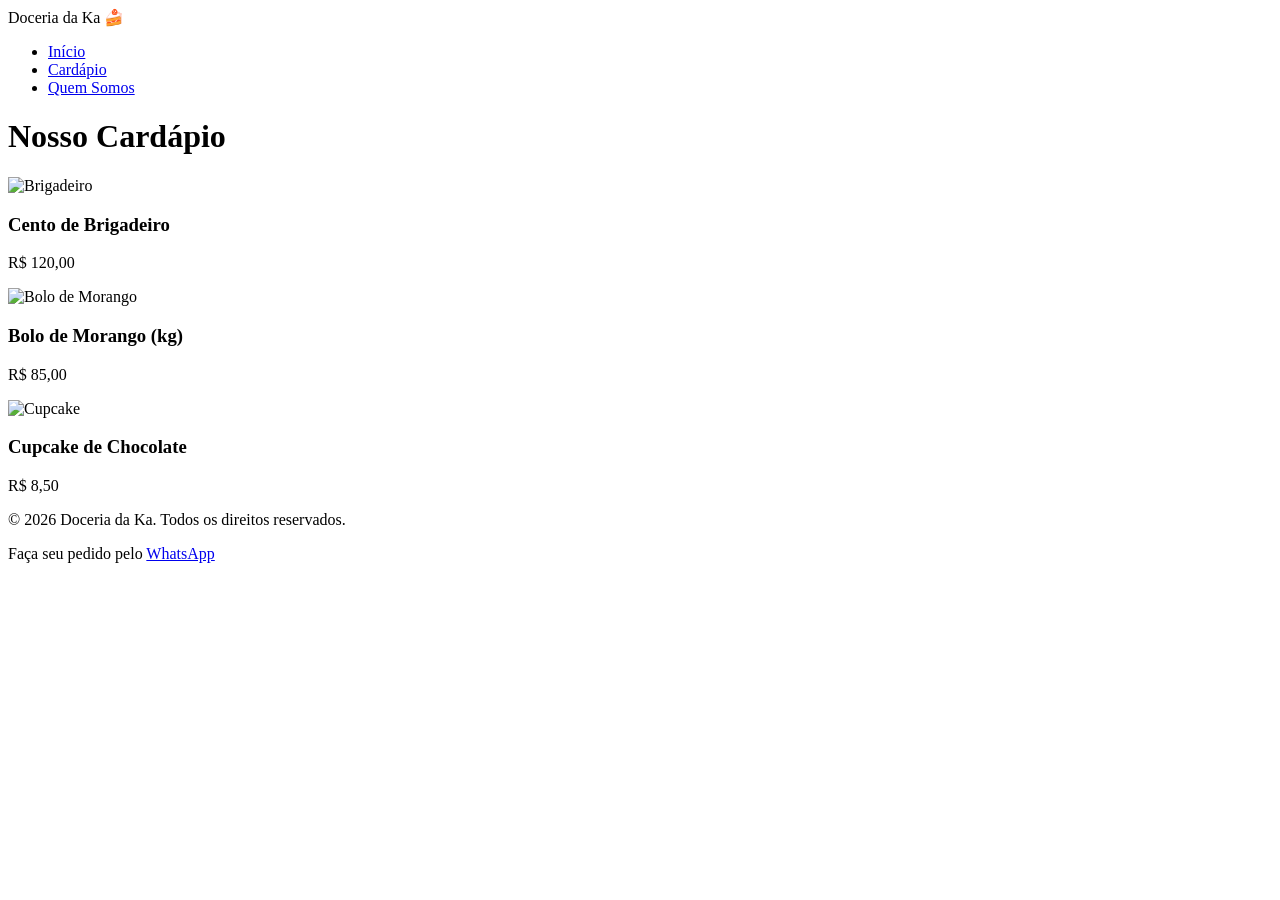
==== cardapio.html @ 3fffc284 "Andamento do Site" ====
<!DOCTYPE html>
<html lang="pt-BR">
<head>
    <meta charset="UTF-8">
    <meta name="viewport" content="width=device-width, initial-scale=1.0">
    <title>Doceria da Ka | Cardápio</title>
    <link rel="stylesheet" href="css/style.css">
</head>
<body>

    <header>
        <div class="logo">Doceria da Ka 🍰</div>
        <nav>
            <ul>
                <li><a href="index.html">Início</a></li>
                <li><a href="cardapio.html" class="active">Cardápio</a></li>
                <li><a href="quem-somos.html">Quem Somos</a></li>
            </ul>
        </nav>
    </header>

    <main class="container">
        <h1 class="titulo-pagina">Nosso Cardápio</h1>
        
        <div class="grid-doces">
            <div class="doce-card">
                <img src="imagens/brigadeiro.jpg" alt="Brigadeiro">
                <h3>Cento de Brigadeiro</h3>
                <p class="preco">R$ 120,00</p>
            </div>
            <div class="doce-card">
                <img src="imagens/bolo.jpg" alt="Bolo de Morango">
                <h3>Bolo de Morango (kg)</h3>
                <p class="preco">R$ 85,00</p>
            </div>
            <div class="doce-card">
                <img src="imagens/cupcake.jpg" alt="Cupcake">
                <h3>Cupcake de Chocolate</h3>
                <p class="preco">R$ 8,50</p>
            </div>
        </div>
    </main>

    <footer>
        <p>&copy; 2026 Doceria da Ka. Todos os direitos reservados.</p>
        <p>Faça seu pedido pelo <a href="https://wa.me/5500000000000" target="_blank">WhatsApp</a></p>
    </footer>

</body>
</html>
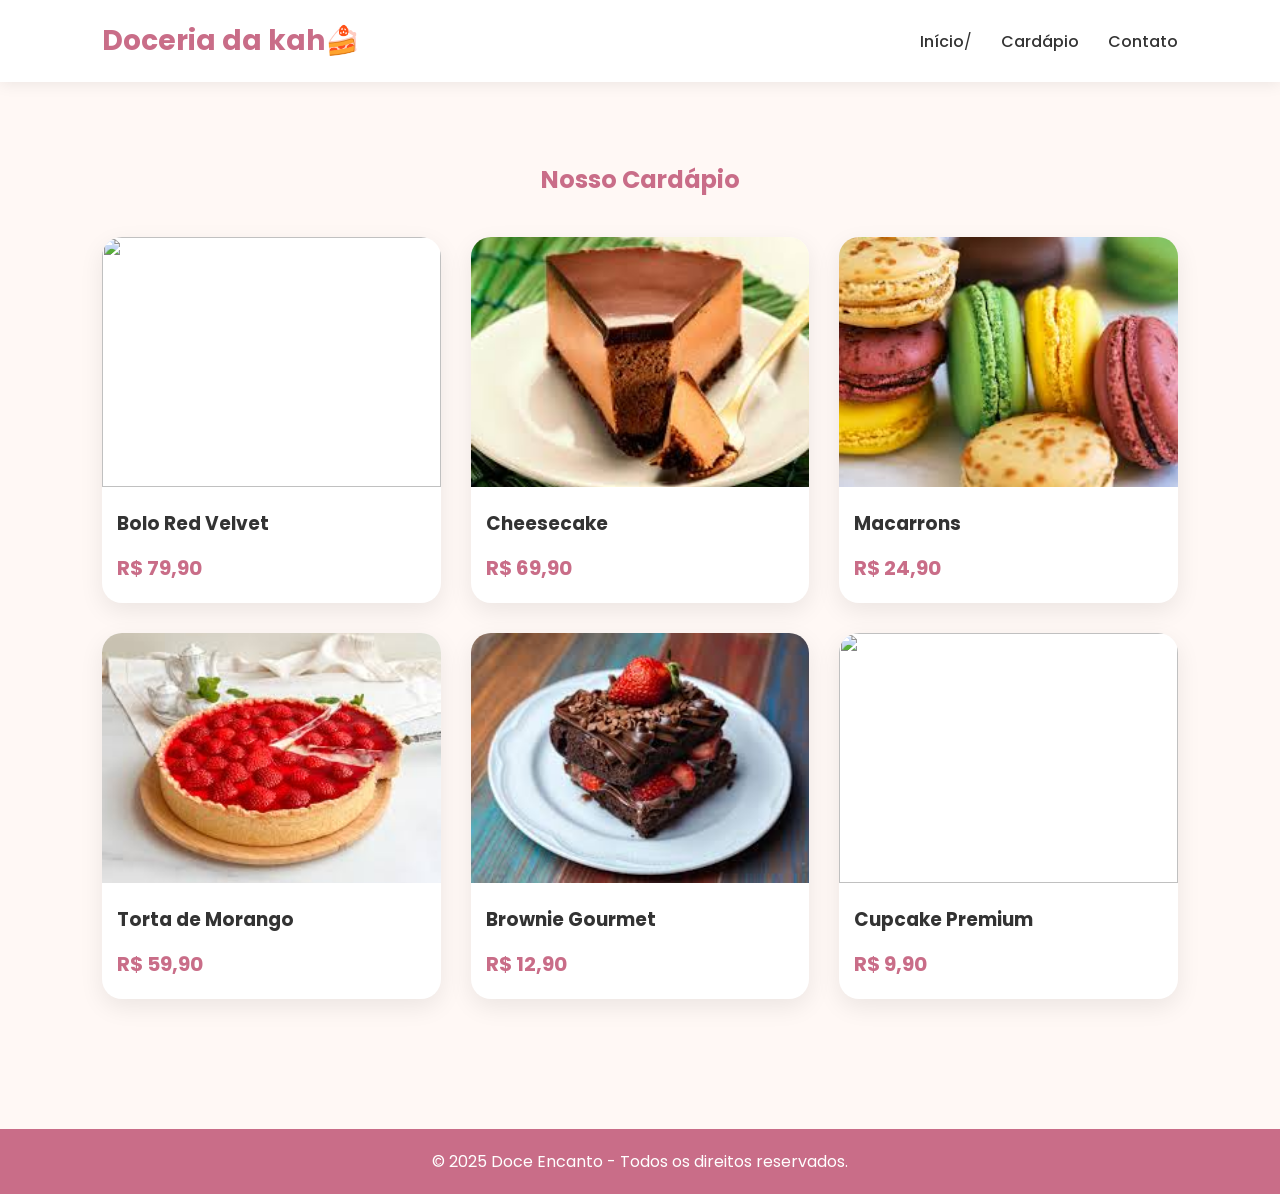
==== commit 9b56110c: "Projeto Finais" ====
--- a/cardapio.html
+++ b/cardapio.html
@@ -3,48 +3,67 @@
 <head>
     <meta charset="UTF-8">
     <meta name="viewport" content="width=device-width, initial-scale=1.0">
-    <title>Doceria da Ka | Cardápio</title>
-    <link rel="stylesheet" href="css/style.css">
+    <title>Cardápio - Doce Encanto</title>
+    <link rel="stylesheet" href="style.css">
 </head>
 <body>
 
-    <header>
-        <div class="logo">Doceria da Ka 🍰</div>
-        <nav>
-            <ul>
-                <li><a href="index.html">Início</a></li>
-                <li><a href="cardapio.html" class="active">Cardápio</a></li>
-                <li><a href="quem-somos.html">Quem Somos</a></li>
-            </ul>
-        </nav>
-    </header>
+<header>
+    <div class="logo">Doceria da kah🍰</div>
+    <nav>
+        <a href="index.html">Início</a>/
+        <a href="cardapio.html">Cardápio</a>
+        <a href="contato.html">Contato</a>
+    </nav>
+</header>
 
-    <main class="container">
-        <h1 class="titulo-pagina">Nosso Cardápio</h1>
-        
-        <div class="grid-doces">
-            <div class="doce-card">
-                <img src="imagens/brigadeiro.jpg" alt="Brigadeiro">
-                <h3>Cento de Brigadeiro</h3>
-                <p class="preco">R$ 120,00</p>
-            </div>
-            <div class="doce-card">
-                <img src="imagens/bolo.jpg" alt="Bolo de Morango">
-                <h3>Bolo de Morango (kg)</h3>
-                <p class="preco">R$ 85,00</p>
-            </div>
-            <div class="doce-card">
-                <img src="imagens/cupcake.jpg" alt="Cupcake">
-                <h3>Cupcake de Chocolate</h3>
-                <p class="preco">R$ 8,50</p>
-            </div>
+<section class="menu">
+    <h1>Nosso Cardápio</h1>
+
+    <div class="cards">
+
+        <div class="card produto">
+            <img src="https://dinorma.com.br/wp-content/uploads/2019/11/Site-produtos-Bolo-Red-Velvet-02.png" alt="">
+            <h3>Bolo Red Velvet</h3>
+            <p>R$ 79,90</p>
         </div>
-    </main>
 
-    <footer>
-        <p>&copy; 2026 Doceria da Ka. Todos os direitos reservados.</p>
-        <p>Faça seu pedido pelo <a href="https://wa.me/5500000000000" target="_blank">WhatsApp</a></p>
-    </footer>
+        <div class="card produto">
+            <img src="[data-uri]" alt="">
+            <h3>Cheesecake</h3>
+            <p>R$ 69,90</p>
+        </div>
+
+        <div class="card produto">
+            <img src="[data-uri]" alt="">
+            <h3>Macarrons</h3>
+            <p>R$ 24,90</p>
+        </div>
+
+        <div class="card produto">
+            <img src="[data-uri]" alt="">
+            <h3>Torta de Morango</h3>
+            <p>R$ 59,90</p>
+        </div>
+
+        <div class="card produto">
+            <img src="[data-uri]" alt="">
+            <h3>Brownie Gourmet</h3>
+            <p>R$ 12,90</p>
+        </div>
+
+        <div class="card produto">
+            <img src="https://images.unsplash.com/photo-1519869325930-281384150729" alt="">
+            <h3>Cupcake Premium</h3>
+            <p>R$ 9,90</p>
+        </div>
+
+    </div>
+</section>
+
+<footer>
+    <p>© 2025 Doce Encanto - Todos os direitos reservados.</p>
+</footer>
 
 </body>
 </html>
--- a/style.css
+++ b/style.css
@@ -0,0 +1,193 @@
+
+@import url('https://fonts.googleapis.com/css2?family=Poppins:wght@300;400;600;700&display=swap');
+
+*{
+    margin:0;
+    padding:0;
+    box-sizing:border-box;
+    font-family:'Poppins',sans-serif;
+}
+
+body{
+    background:#fff8f5;
+    color:#333;
+}
+
+header{
+    background:white;
+    padding:20px 8%;
+    display:flex;
+    justify-content:space-between;
+    align-items:center;
+    box-shadow:0 2px 15px rgba(0,0,0,0.08);
+    position:sticky;
+    top:0;
+}
+
+.logo{
+    font-size:28px;
+    font-weight:700;
+    color:#c96d88;
+}
+
+nav a{
+    text-decoration:none;
+    color:#333;
+    margin-left:25px;
+    font-weight:500;
+    transition:.3s;
+}
+
+nav a:hover{
+    color:#c96d88;
+}
+
+.hero{
+    height:90vh;
+    background:
+    linear-gradient(rgba(0,0,0,0.4),rgba(0,0,0,0.4)),
+    url('https://images.unsplash.com/photo-1559622214-f8a9850965bb');
+    background-size:cover;
+    background-position:center;
+    display:flex;
+    align-items:center;
+    justify-content:center;
+    text-align:center;
+}
+
+.hero-content{
+    color:white;
+}
+
+.hero h1{
+    font-size:55px;
+    margin-bottom:20px;
+}
+
+.hero p{
+    font-size:20px;
+    margin-bottom:30px;
+}
+
+.btn{
+    text-decoration:none;
+    background:#c96d88;
+    color:white;
+    padding:14px 30px;
+    border-radius:30px;
+    font-weight:600;
+}
+
+.btn:hover{
+    background:#b25773;
+}
+
+section{
+    padding:80px 8%;
+}
+
+section h1,
+section h2{
+    text-align:center;
+    margin-bottom:40px;
+    color:#c96d88;
+}
+
+.sobre{
+    text-align:center;
+    max-width:900px;
+    margin:auto;
+}
+
+.cards{
+    display:grid;
+    grid-template-columns:repeat(auto-fit,minmax(280px,1fr));
+    gap:30px;
+}
+
+.card{
+    background:white;
+    border-radius:20px;
+    overflow:hidden;
+    box-shadow:0 8px 25px rgba(0,0,0,0.08);
+    transition:.3s;
+}
+
+.card:hover{
+    transform:translateY(-10px);
+}
+
+.card img{
+    width:100%;
+    height:250px;
+    object-fit:cover;
+}
+
+.card h3{
+    padding:15px;
+}
+
+.produto p{
+    padding:0 15px 20px;
+    color:#c96d88;
+    font-weight:700;
+    font-size:20px;
+}
+
+.contato{
+    max-width:800px;
+    margin:auto;
+}
+
+form{
+    display:flex;
+    flex-direction:column;
+    gap:15px;
+}
+
+input,
+textarea{
+    padding:15px;
+    border:1px solid #ddd;
+    border-radius:10px;
+}
+
+button{
+    padding:15px;
+    border:none;
+    background:#c96d88;
+    color:white;
+    border-radius:10px;
+    cursor:pointer;
+    font-size:16px;
+}
+
+button:hover{
+    background:#b25773;
+}
+
+.info{
+    text-align:center;
+    margin-top:40px;
+    line-height:2;
+}
+
+footer{
+    background:#c96d88;
+    color:white;
+    text-align:center;
+    padding:20px;
+    margin-top:50px;
+}
+
+@media(max-width:768px){
+
+    header{
+        flex-direction:column;
+        gap:15px;
+    }
+
+    .hero h1{
+        font-size:35px;
+    }
+}
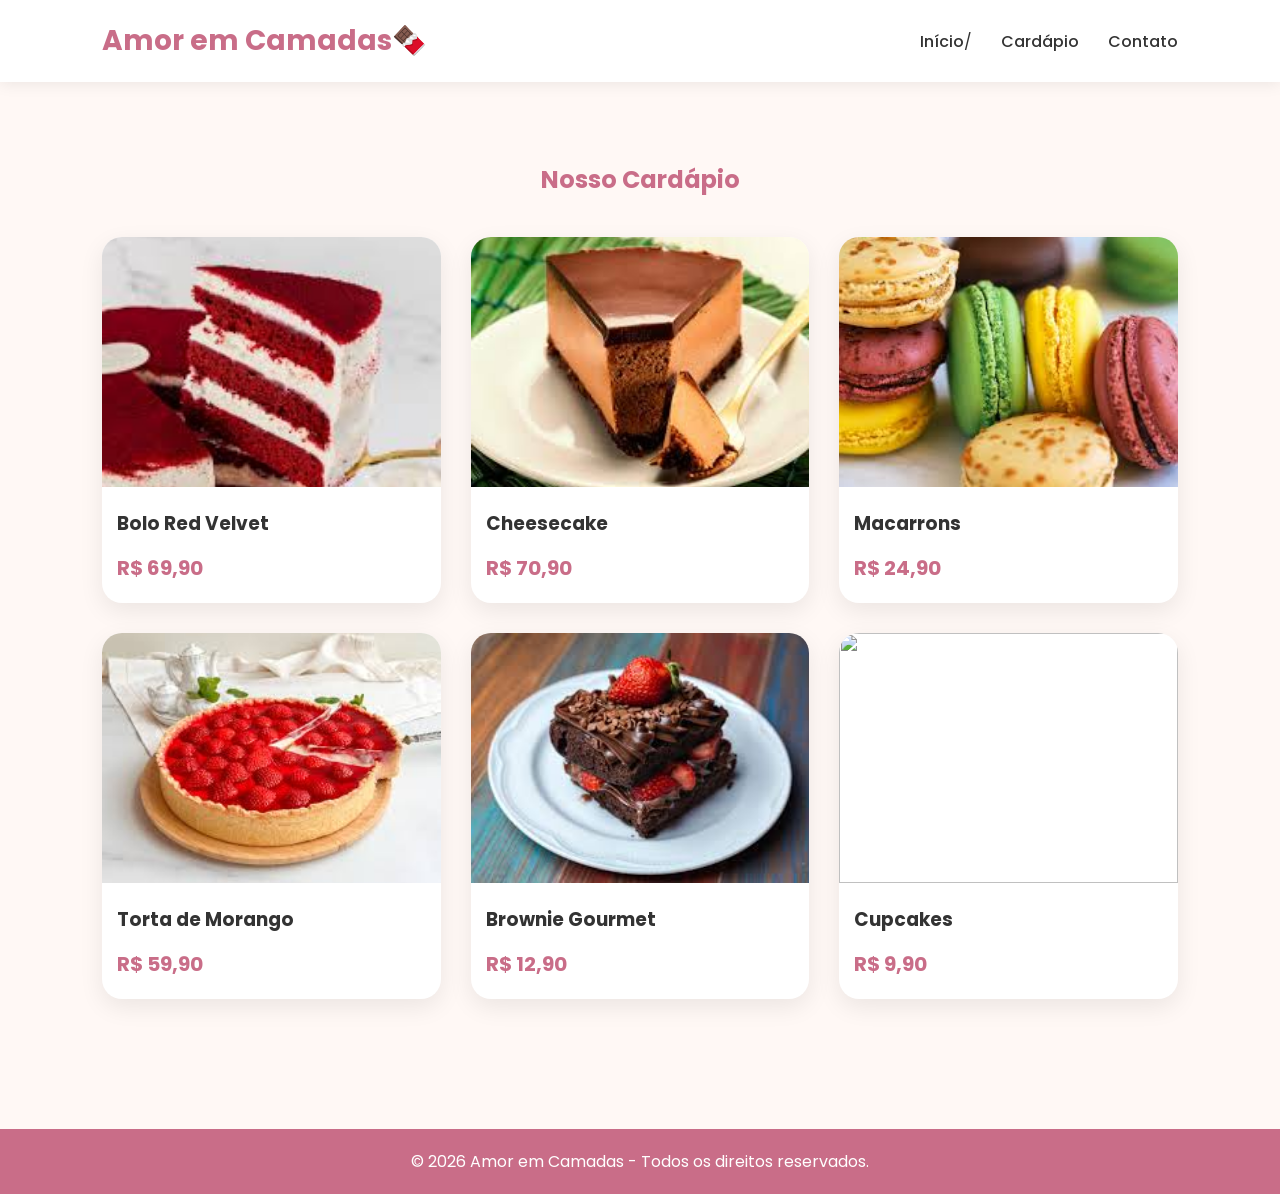
==== commit eb0c1fdc: "mudança cardapio.html" ====
--- a/cardapio.html
+++ b/cardapio.html
@@ -3,13 +3,13 @@
 <head>
     <meta charset="UTF-8">
     <meta name="viewport" content="width=device-width, initial-scale=1.0">
-    <title>Cardápio - Doce Encanto</title>
+    <title>Cardápio - Amor em Camadas🍫</title>
     <link rel="stylesheet" href="style.css">
 </head>
 <body>
 
 <header>
-    <div class="logo">Doceria da kah🍰</div>
+    <div class="logo">Amor em Camadas🍫</div>
     <nav>
         <a href="index.html">Início</a>/
         <a href="cardapio.html">Cardápio</a>
@@ -23,15 +23,15 @@
     <div class="cards">
 
         <div class="card produto">
-            <img src="https://dinorma.com.br/wp-content/uploads/2019/11/Site-produtos-Bolo-Red-Velvet-02.png" alt="">
+            <img src="[data-uri]" alt="">
             <h3>Bolo Red Velvet</h3>
-            <p>R$ 79,90</p>
+            <p>R$ 69,90</p>
         </div>
 
         <div class="card produto">
             <img src="[data-uri]" alt="">
             <h3>Cheesecake</h3>
-            <p>R$ 69,90</p>
+            <p>R$ 70,90</p>
         </div>
 
         <div class="card produto">
@@ -54,7 +54,7 @@
 
         <div class="card produto">
             <img src="https://images.unsplash.com/photo-1519869325930-281384150729" alt="">
-            <h3>Cupcake Premium</h3>
+            <h3>Cupcakes</h3>
             <p>R$ 9,90</p>
         </div>
 
@@ -62,8 +62,8 @@
 </section>
 
 <footer>
-    <p>© 2025 Doce Encanto - Todos os direitos reservados.</p>
+    <p>© 2026 Amor em Camadas - Todos os direitos reservados.</p>
 </footer>
 
 </body>
-</html>+</html>
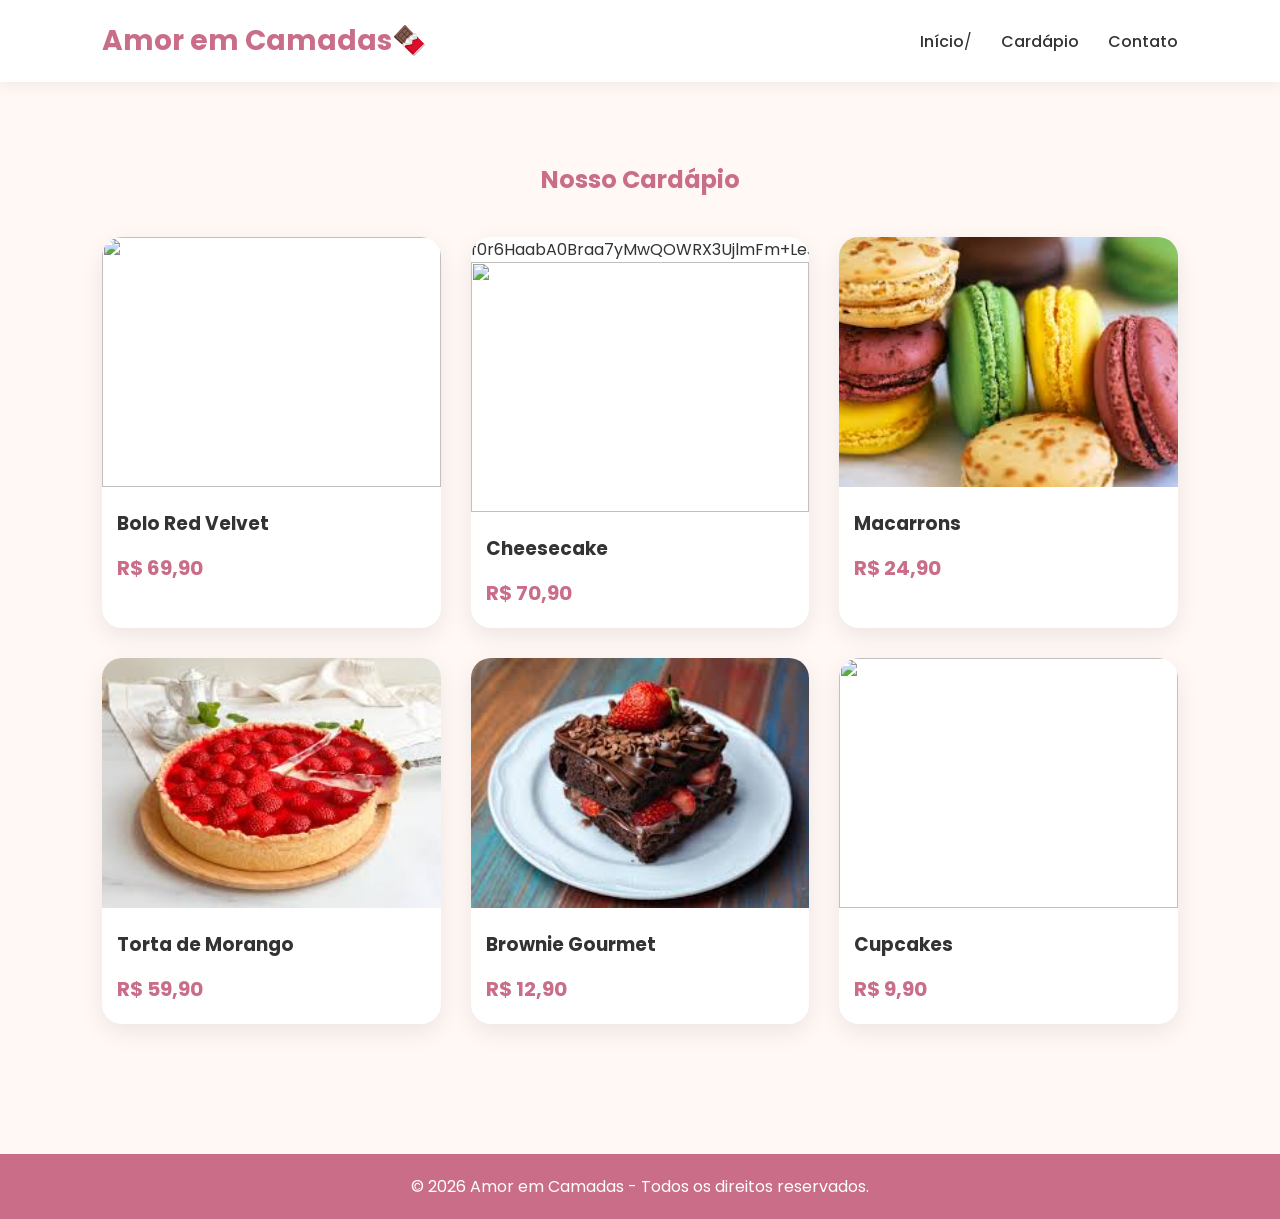
==== commit cd875ab5: "final" ====
--- a/cardapio.html
+++ b/cardapio.html
@@ -23,13 +23,13 @@
     <div class="cards">
 
         <div class="card produto">
-            <img src="[data-uri]" alt="">
+            <img src="https://dinorma.com.br/wp-content/uploads/2019/11/Site-produtos-Bolo-Red-Velvet-02.png" alt="">
             <h3>Bolo Red Velvet</h3>
             <p>R$ 69,90</p>
         </div>
 
-        <div class="card produto">
-            <img src="[data-uri]" alt="">
+        <div class="card produto">f0r6HaabA0Braa7yMwQOWRX3UjlmFm+LeJjWcadOcG53yMD
+            <img src="yUhj1PbgE5aOeSp4n4odaCQAQwOkA7jmeituDuEzaS2s/uTIHPNQ+HeEqtpxEgNYYIMTMaLtPC1zmjSYxxxFoAJgCfJdBJRVRObkk5cl7cVjDGgAQGiArR8HtHutz9N0xZKXpul1Tjdg91ve6nYIvijO/[base64]/jqo4Kaplkcjg0zpdmrSFT8YsHsMW4cI6TlKpOEL4g/[base64]//[base64]/mOnwzUW01S8wEuKbn737L/[base64]/Z64Y4zTf3hs3ESA7wGQPRVeJxa42uUafC5dL0sztrY72jsgMz2YiIMQAdISWMMwOY11/PJP3i0MqPYSOy4zEACc48RMIgBr4Dy8fNPeyGaWpjNHtkk76DYeW5ED4p60E+zNQ5hwgajM6fXSEhpaNSJ1bnGeyhWy2dnDM6DLbDOQ8SmScmLKaimb/[base64]/Hr6GQGKkM30ZzbzfRJ25sPqMye1XBxDRtNMVKNQPafUHcEHMHoc0d1yKqlwX6Q5FTqg6I3IgG3JAeQllIcgOh1loB1yT4hV5KR7QhDURwvgTxAwYRzlZG20lra9TEIdmqm2Wdh6IPceKpUc8viy65LH3vZC4Q3vAgiemy6belhOax94WQgoxZGc7qiSS4O3BGhDo1M/JRWufoD4Rl+tFqLzuVrpc3J0yR97mByPwVE+yPb2oLS0+8CNM2nTM5K5SQGm+CILS6IJkcjpmiDZyAz/CFYtu59Zxe1veMnDkJ3KvbFcjKAL60nKcIiTnpJ0HVCWWMVZI4pSlpLTiOgaVlstEGMLRjzjINAcfU/FTbivv2dQVKJNQOLWuB7zRkBk2MYHPZYu/r7dWdPakF2ZOWAnJsaZdE1ct9Os+ItJ7QjI4TJ5O938lil4aUse/P8nSj4qEJ6en8Ho2x2ttRoc0gg7hPOK5b9nXFIgUnkA4doGKBGmsjcrpjKwcAQcjmPNc6UXCTjI0aU0pR4YDln+asODryp1Q8seDIZAnOIOcHfOPILP3xe1KzM9pWeGNJwid3QSGgc1h+HuDauP8AarPaTSbixUccEPaO0A5ocHAyQNPJW4Ki9b2opzw1x0/n0O7WqoAANyQB8z8AUyVm7hvGtasFV8DAHNOCcJeCWktxZwYnzA2V8566UJ6lZy5Y9L0jjnJvFKRmUpqYFUKlGxs+HNAgDX0+qxfHP2gUrGDTbD65GTB3WTo6oRoOmp+KgGzb42ILz3//AEm3/wCOz/lBBHcr1xMFXZhIq05aCfNjxqPDlzCsrqvurSf7Wg806o70d14H3m6OHQ6fFP3k6gJIdLajZga5wY+Mjl2gRoVnIOoBy35K1e8tyqLs7Xwt9rVN8U7WPZP0xifZu6yc2+Dp8V0+w3s17Q5rg4HMFpzjnG46iV5FbLjCv7gvi0WZ/[base64]/dt80jxxk9yyOWUODk1KkSe7MjSP1CaLSDB2nIbFWwtBJRCgCS6JnOFr1lGmw7mtBplsNmXRpOvLlqQut3Df8AQZSe91QMpsqYAHGCA4gCBrhBIGWny5k2jRIYGtre0h2NojBiPdLMOfiCtVw/[base64]/aDZaEtfWbi+5T7T/wClunnC0pGFs1rgB3j5DMqtvjiGjZmF9So2m3qZcegjMnoFx2//ALVq9SW2Vgpj774c/[base64]/b4KOV+8hX3Q25jXujJlQ+TXH5AlN4sJwVARGn3mHmOY6JNWnPZOo06qXZLa17fZ1xIGTX++36j9dU/QdO0LdSxwCRjPdcNH+ezvn8CKFrdTcMRdTcMm1GbdHN5IqtmNIZkVKLt26tnQxt8k/k8BryDPcqbOH3X/AObr+OaT7fn5QODTXXxjWpge0fltUHapO/m3Yfh4rUM44rUgHOpl7NcVIgmOeE6jqCesLkzMdFxAMA5Q7Nh6OH4qZYrc6m6Gdh2ppPzpuPNp1aeRCVw6oZSkuGdoun7S6L2yKkD/ADAiDydyWgsfG9J+jmO8CCuEtNCu6QTRr7gwMXgdHjp81Btdncx37wYSdHtn2bo6+6f1loh1D5r6o9K0uJKJ1hSG3tZzv8V5mFeqMhVqNPMOJy5x73lB5ymn37bKeft3OadHAhwy1GmvQwUUm+oyyJnqEW2gfeS/2qj95eXqXGVrH95PkEtvGVtJhr2nxEesnJFQkHWj03Uq0CILgqC9rjsFUHEYJ3bAK4QONbXIDngczGU7QZhLdxTaj/eg+Ufr4IODQfMR0a0cDXfin2lU+J/NT7Dw7dlMZ0i/+Zy49W4gtR/v3N8m/[base64]/lf8VnqUFXqXZkv4Gh4ss5oPNdokMIFVv3qNQmfR4dHiqG+bpBa19LORjouG41LPEbfkuh2izCvRpF2ftGvoVejgPnipu/qWJuCm6m99grGIdNF591+rfJ0eshZscnXxX2ERn6dH27MTcnjJw3kbwq2vSOZiHN7w/FaK+LObLXbaGt7DyW1G/deO838R9FMvG621GCvSzykxu3l4q5T00+j/ACiXpM1d1qg6SDk5pMSOh90/DmnqtIMBcw46Lu83RzD1Gx66FR7fYXUyHt7pzEIWevi0ydy5+HPwVuz3Q19ehPbUBaA8yx2Tah/0v+v/AHTVos4AwVO4O6/U0ydjzaotC0mmSIlru+zY/wCYcip7qjWtBBx0jzGbebT06bJaa4DwV1ao5nYqDG3Vrp22LXKzsF8uaIJ9ozke+P8A7BIrWRpZhHdJlp3aT7pPyKpCC0wdkyqaDyaC0VmO7VIgcxq3zadD+pTTqoIhxwn1afHn8/FVLidQc+e/5qRSqZFzgchkSMp2Pj0QWNitUG+7i6XCGAayYBPJu0pukcBwuBjzE/DTora5rGHCSRijfMidBnsnbTYy3IOwHk7tUz5Oyb8uqLyq9JL6MhezxiWmAMhBJAHI7jwhQq9mI1z6j6hP2mm5rhjZgP3qcg+WcekIy54Egio3mMnDxG3mEFfQPyIRc4bz46+qDa/[base64]/3bag3Dmn/AFtDm+sK5o2CoBi9mHtGpaCfQCSriy0qJAe8OYPvACs0HkSQXtPQQs0s19BHMof9mM/3Jn/PpfVBaf2Fm/3qn6Wj/wDdBL5j/P8A0mst7L/Bf/7w/wDUWP4s/tg/kZ/1SjQVUPV+wQuPf4No/wCLS/0MR8F/2XyKCCf/AIl8/wDAs/T+5TW3+E/+Z/8ArKyFPUeI+aNBasHDLMXDJ9t/ieidun+HW8kEEX6foRekl2X+A7/h/iFU3v3x4IIKY/Ux4DFP3fH6KVV0d4j8USCuXDBL1ItLh/iN8Vobd/Cf4o0Fjn6hCkrf2YefzCq7v/is8D8kSCeHDCiNeHfCuLZ/BCNBWS4RY+CHae6FEf3D+uaJBDGIuQ7Hojd3kEEXywdWP0dla2buv8kaCqkB9SPs/wDkH4qhs3eb4j8EEFoj6SQ5l+dDq/CXeP8AKrsf2ofyFEguXL1MRjKCCCUB/9k=" alt="">
             <h3>Cheesecake</h3>
             <p>R$ 70,90</p>
         </div>
--- a/style.css
+++ b/style.css
@@ -190,4 +190,5 @@
     .hero h1{
         font-size:35px;
     }
-}+}
+
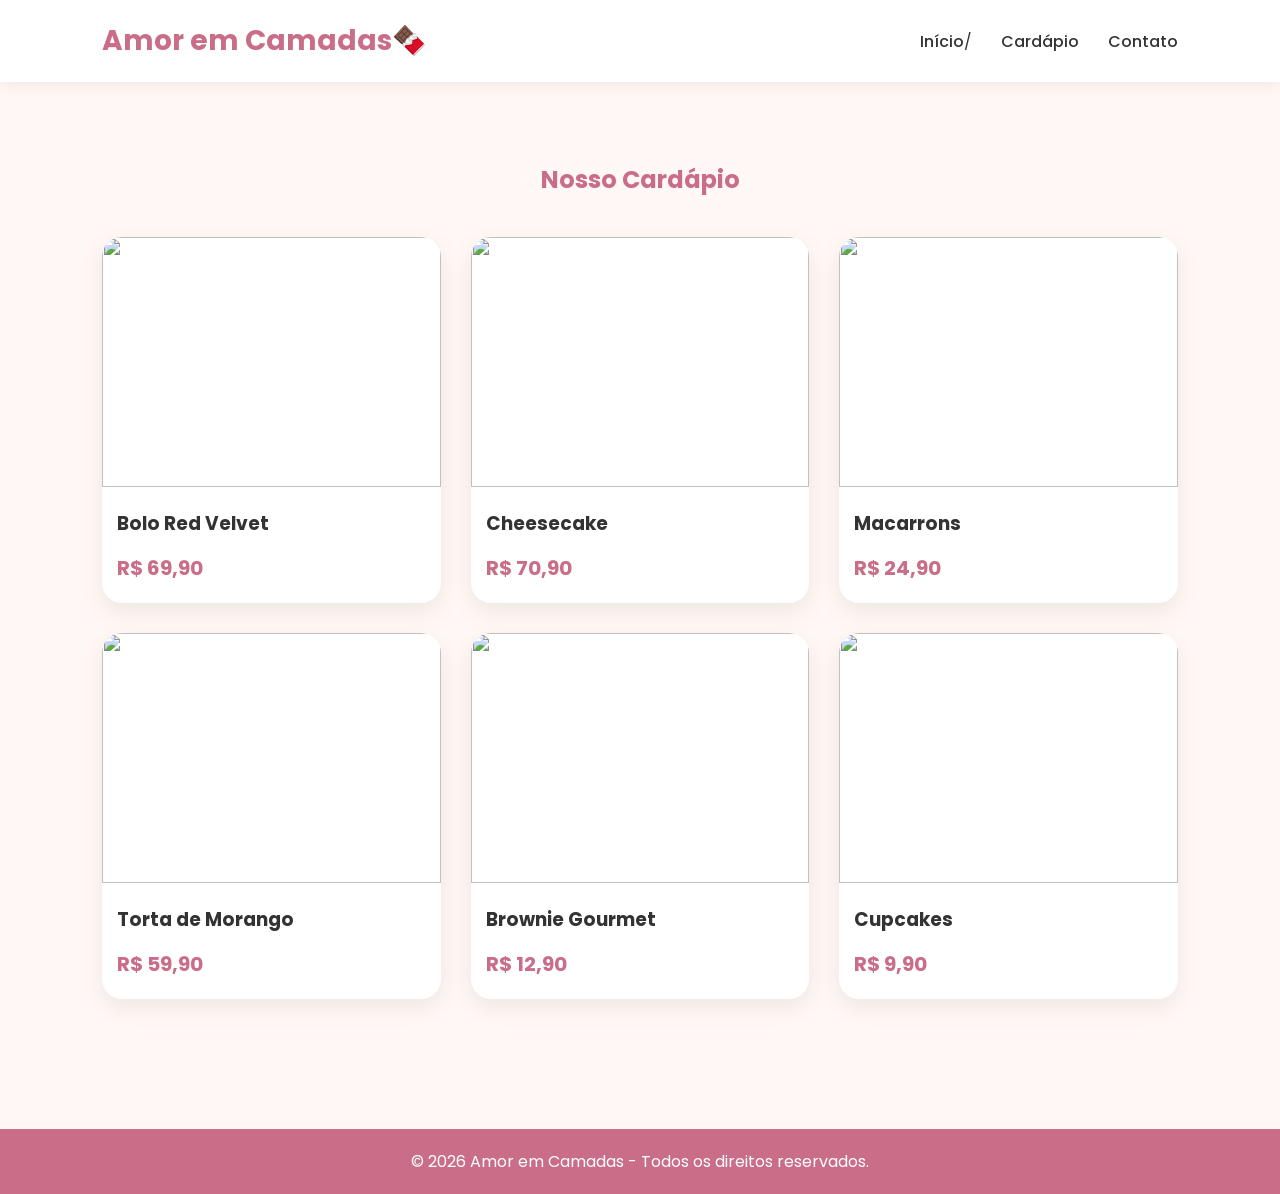
==== commit d95a5865: "Finalizado" ====
--- a/cardapio.html
+++ b/cardapio.html
@@ -28,32 +28,32 @@
             <p>R$ 69,90</p>
         </div>
 
-        <div class="card produto">f0r6HaabA0Braa7yMwQOWRX3UjlmFm+LeJjWcadOcG53yMD
-            <img src="yUhj1PbgE5aOeSp4n4odaCQAQwOkA7jmeituDuEzaS2s/uTIHPNQ+HeEqtpxEgNYYIMTMaLtPC1zmjSYxxxFoAJgCfJdBJRVRObkk5cl7cVjDGgAQGiArR8HtHutz9N0xZKXpul1Tjdg91ve6nYIvijO/[base64]/jqo4Kaplkcjg0zpdmrSFT8YsHsMW4cI6TlKpOEL4g/[base64]//[base64]/mOnwzUW01S8wEuKbn737L/[base64]/Z64Y4zTf3hs3ESA7wGQPRVeJxa42uUafC5dL0sztrY72jsgMz2YiIMQAdISWMMwOY11/PJP3i0MqPYSOy4zEACc48RMIgBr4Dy8fNPeyGaWpjNHtkk76DYeW5ED4p60E+zNQ5hwgajM6fXSEhpaNSJ1bnGeyhWy2dnDM6DLbDOQ8SmScmLKaimb/[base64]/Hr6GQGKkM30ZzbzfRJ25sPqMye1XBxDRtNMVKNQPafUHcEHMHoc0d1yKqlwX6Q5FTqg6I3IgG3JAeQllIcgOh1loB1yT4hV5KR7QhDURwvgTxAwYRzlZG20lra9TEIdmqm2Wdh6IPceKpUc8viy65LH3vZC4Q3vAgiemy6belhOax94WQgoxZGc7qiSS4O3BGhDo1M/JRWufoD4Rl+tFqLzuVrpc3J0yR97mByPwVE+yPb2oLS0+8CNM2nTM5K5SQGm+CILS6IJkcjpmiDZyAz/CFYtu59Zxe1veMnDkJ3KvbFcjKAL60nKcIiTnpJ0HVCWWMVZI4pSlpLTiOgaVlstEGMLRjzjINAcfU/FTbivv2dQVKJNQOLWuB7zRkBk2MYHPZYu/r7dWdPakF2ZOWAnJsaZdE1ct9Os+ItJ7QjI4TJ5O938lil4aUse/P8nSj4qEJ6en8Ho2x2ttRoc0gg7hPOK5b9nXFIgUnkA4doGKBGmsjcrpjKwcAQcjmPNc6UXCTjI0aU0pR4YDln+asODryp1Q8seDIZAnOIOcHfOPILP3xe1KzM9pWeGNJwid3QSGgc1h+HuDauP8AarPaTSbixUccEPaO0A5ocHAyQNPJW4Ki9b2opzw1x0/n0O7WqoAANyQB8z8AUyVm7hvGtasFV8DAHNOCcJeCWktxZwYnzA2V8566UJ6lZy5Y9L0jjnJvFKRmUpqYFUKlGxs+HNAgDX0+qxfHP2gUrGDTbD65GTB3WTo6oRoOmp+KgGzb42ILz3//AEm3/wCOz/lBBHcr1xMFXZhIq05aCfNjxqPDlzCsrqvurSf7Wg806o70d14H3m6OHQ6fFP3k6gJIdLajZga5wY+Mjl2gRoVnIOoBy35K1e8tyqLs7Xwt9rVN8U7WPZP0xifZu6yc2+Dp8V0+w3s17Q5rg4HMFpzjnG46iV5FbLjCv7gvi0WZ/[base64]/dt80jxxk9yyOWUODk1KkSe7MjSP1CaLSDB2nIbFWwtBJRCgCS6JnOFr1lGmw7mtBplsNmXRpOvLlqQut3Df8AQZSe91QMpsqYAHGCA4gCBrhBIGWny5k2jRIYGtre0h2NojBiPdLMOfiCtVw/[base64]/aDZaEtfWbi+5T7T/wClunnC0pGFs1rgB3j5DMqtvjiGjZmF9So2m3qZcegjMnoFx2//ALVq9SW2Vgpj774c/[base64]/b4KOV+8hX3Q25jXujJlQ+TXH5AlN4sJwVARGn3mHmOY6JNWnPZOo06qXZLa17fZ1xIGTX++36j9dU/QdO0LdSxwCRjPdcNH+ezvn8CKFrdTcMRdTcMm1GbdHN5IqtmNIZkVKLt26tnQxt8k/k8BryDPcqbOH3X/AObr+OaT7fn5QODTXXxjWpge0fltUHapO/m3Yfh4rUM44rUgHOpl7NcVIgmOeE6jqCesLkzMdFxAMA5Q7Nh6OH4qZYrc6m6Gdh2ppPzpuPNp1aeRCVw6oZSkuGdoun7S6L2yKkD/ADAiDydyWgsfG9J+jmO8CCuEtNCu6QTRr7gwMXgdHjp81Btdncx37wYSdHtn2bo6+6f1loh1D5r6o9K0uJKJ1hSG3tZzv8V5mFeqMhVqNPMOJy5x73lB5ymn37bKeft3OadHAhwy1GmvQwUUm+oyyJnqEW2gfeS/2qj95eXqXGVrH95PkEtvGVtJhr2nxEesnJFQkHWj03Uq0CILgqC9rjsFUHEYJ3bAK4QONbXIDngczGU7QZhLdxTaj/eg+Ufr4IODQfMR0a0cDXfin2lU+J/NT7Dw7dlMZ0i/+Zy49W4gtR/v3N8m/[base64]/lf8VnqUFXqXZkv4Gh4ss5oPNdokMIFVv3qNQmfR4dHiqG+bpBa19LORjouG41LPEbfkuh2izCvRpF2ftGvoVejgPnipu/qWJuCm6m99grGIdNF591+rfJ0eshZscnXxX2ERn6dH27MTcnjJw3kbwq2vSOZiHN7w/FaK+LObLXbaGt7DyW1G/deO838R9FMvG621GCvSzykxu3l4q5T00+j/ACiXpM1d1qg6SDk5pMSOh90/DmnqtIMBcw46Lu83RzD1Gx66FR7fYXUyHt7pzEIWevi0ydy5+HPwVuz3Q19ehPbUBaA8yx2Tah/0v+v/AHTVos4AwVO4O6/U0ydjzaotC0mmSIlru+zY/wCYcip7qjWtBBx0jzGbebT06bJaa4DwV1ao5nYqDG3Vrp22LXKzsF8uaIJ9ozke+P8A7BIrWRpZhHdJlp3aT7pPyKpCC0wdkyqaDyaC0VmO7VIgcxq3zadD+pTTqoIhxwn1afHn8/FVLidQc+e/5qRSqZFzgchkSMp2Pj0QWNitUG+7i6XCGAayYBPJu0pukcBwuBjzE/DTora5rGHCSRijfMidBnsnbTYy3IOwHk7tUz5Oyb8uqLyq9JL6MhezxiWmAMhBJAHI7jwhQq9mI1z6j6hP2mm5rhjZgP3qcg+WcekIy54Egio3mMnDxG3mEFfQPyIRc4bz46+qDa/[base64]/3bag3Dmn/AFtDm+sK5o2CoBi9mHtGpaCfQCSriy0qJAe8OYPvACs0HkSQXtPQQs0s19BHMof9mM/3Jn/PpfVBaf2Fm/3qn6Wj/wDdBL5j/P8A0mst7L/Bf/7w/wDUWP4s/tg/kZ/1SjQVUPV+wQuPf4No/wCLS/0MR8F/2XyKCCf/AIl8/wDAs/T+5TW3+E/+Z/8ArKyFPUeI+aNBasHDLMXDJ9t/ieidun+HW8kEEX6foRekl2X+A7/h/iFU3v3x4IIKY/Ux4DFP3fH6KVV0d4j8USCuXDBL1ItLh/iN8Vobd/Cf4o0Fjn6hCkrf2YefzCq7v/is8D8kSCeHDCiNeHfCuLZ/BCNBWS4RY+CHae6FEf3D+uaJBDGIuQ7Hojd3kEEXywdWP0dla2buv8kaCqkB9SPs/wDkH4qhs3eb4j8EEFoj6SQ5l+dDq/CXeP8AKrsf2ofyFEguXL1MRjKCCCUB/9k=" alt="">
+        <div class="card produto">
+            <img src="https://revistasaboresdosul.com.br/wp-content/uploads/2016/07/cheesecake-de-frutas-vermelhas.jpg" alt="">
             <h3>Cheesecake</h3>
             <p>R$ 70,90</p>
         </div>
 
         <div class="card produto">
-            <img src="[data-uri]" alt="">
+            <img src="https://www.grupopq.com.br/wp-content/uploads/2023/07/SITE-10.jpg" alt="">
             <h3>Macarrons</h3>
             <p>R$ 24,90</p>
         </div>
 
         <div class="card produto">
-            <img src="[data-uri]" alt="">
+            <img src="https://www.receitasja.com.br/wp-content/uploads/2025/04/Torta-de-Morango.jpg" alt="">
             <h3>Torta de Morango</h3>
             <p>R$ 59,90</p>
         </div>
 
         <div class="card produto">
-            <img src="[data-uri]" alt="">
+            <img src="https://i.pinimg.com/originals/59/93/4f/59934f6b50b2d6600968920223fbea74.jpg" alt="">
             <h3>Brownie Gourmet</h3>
             <p>R$ 12,90</p>
         </div>
 
         <div class="card produto">
-            <img src="https://images.unsplash.com/photo-1519869325930-281384150729" alt="">
+            <img src="https://i.ytimg.com/vi/_Ll2FmWEWZs/hq720.jpg?sqp=-oaymwEhCK4FEIIDSFryq4qpAxMIARUAAAAAGAElAADIQj0AgKJD&rs=AOn4CLB1sy3L-ZjmvVDi2xvQRjQAzyiJoQ" alt="">
             <h3>Cupcakes</h3>
             <p>R$ 9,90</p>
         </div>
